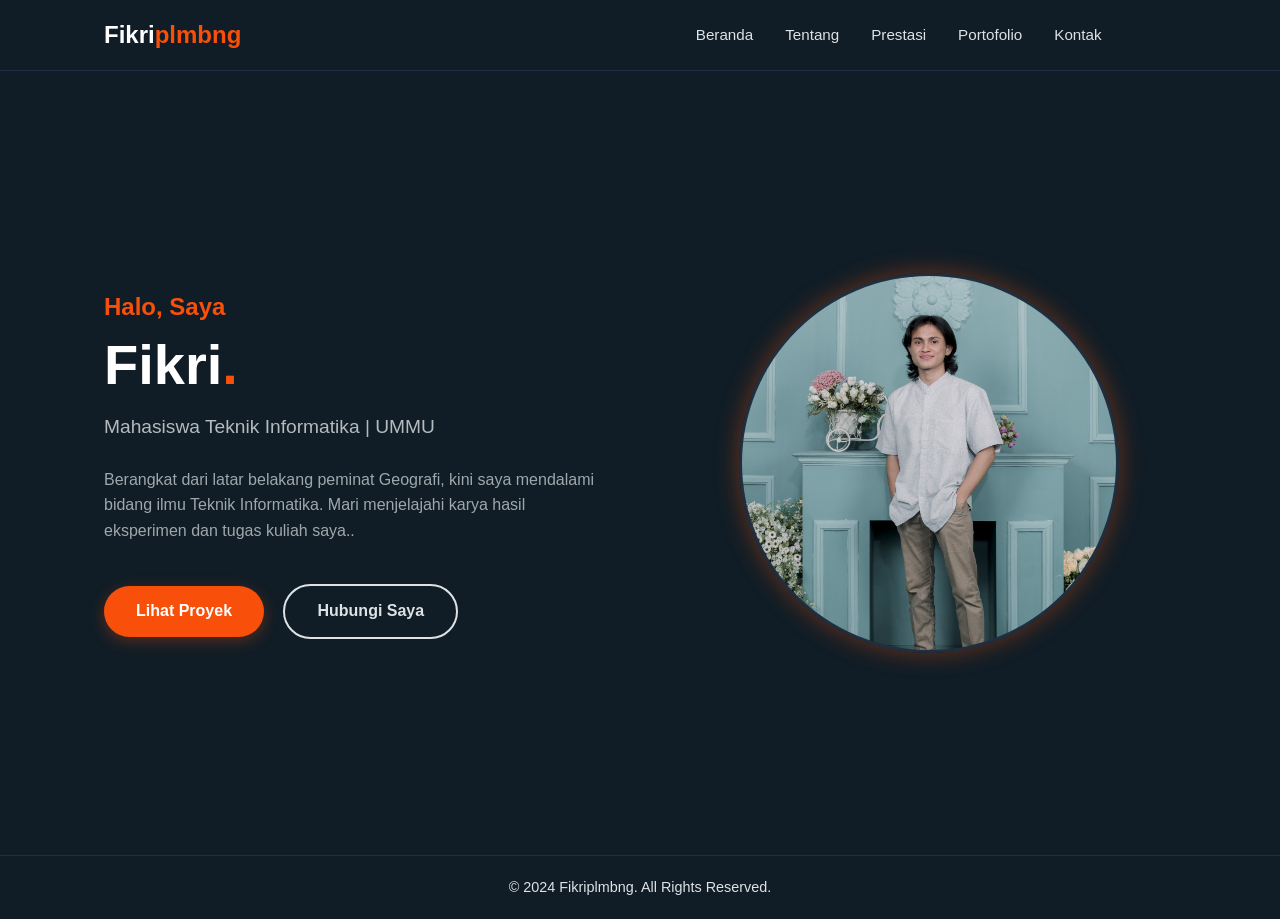
==== index.html @ 3927ded5 "Add files via upload" ====
<!DOCTYPE html>
<html lang="id">
  <head>
    <meta charset="UTF-8" />
    <meta name="viewport" content="width=device-width, initial-scale=1.0" />
    <title>Beranda - Fikriplmbng</title>
    <link rel="stylesheet" href="/css/style.css" />
  </head>
  <body>
    <header>
      <nav>
        <div class="logo">Fikri<span>plmbng</span></div>
        <ul class="nav-links">
          <li><a href="index.html">Beranda</a></li>
          <li><a href="about.html">Tentang</a></li>
          <li><a href="prestasi.html">Prestasi</a></li>
          <li><a href="portfolio.html">Portofolio</a></li>
          <li><a href="contact.html">Kontak</a></li>
        </ul>
        <div class="burger">
          <div class="line1"></div>
          <div class="line2"></div>
          <div class="line3"></div>
        </div>
      </nav>
    </header>
    <main>
      <section class="hero-split">
        <div class="hero-text">
          <h2>Halo, Saya</h2>
          <h1>Fikri<span>.</span></h1>

          <h3>Mahasiswa Teknik Informatika | UMMU</h3>

          <p>
            Berangkat dari latar belakang peminat Geografi, kini saya mendalami
            bidang ilmu Teknik Informatika. Mari menjelajahi karya hasil
            eksperimen dan tugas kuliah saya..
          </p>

          <div class="cta-group">
            <a href="portfolio.html" class="btn">Lihat Proyek</a>
            <a href="contact.html" class="btn btn-outline">Hubungi Saya</a>
          </div>
        </div>

        <div class="hero-image-container">
          <img src="../img/me.jpg" alt="Foto Profil" class="hero-img" />
        </div>
      </section>
    </main>
    <footer>
      <p>&copy; 2024 Fikriplmbng. All Rights Reserved.</p>
    </footer>

    <script src="/js/script.js"></script>
  </body>
</html>
<!-- tesjhhhhhhhhhhhhhhs -->
---- css/style.css ----
/* --- 1. RESET & VARIABLES (PALET "SOPHISTICATION") --- */
:root {
  /* -- PALET WARNA DARI GAMBAR -- */
  --navy-dark: #101d26; /* Background Utama (Deep Navy) */
  --navy-light: #1f2f40; /* Background Header/Card (Lighter Navy) */
  --orange-pop: #f8500a; /* Warna Aksen Utama (Vibrant Orange) */
  --grey-light: #dde2e5; /* Warna Teks (Light Grey-Blue) */
  --white: #ffffff; /* Putih Murni (untuk highlight tertentu) */
  --transition: all 0.3s ease;
}
* {
  margin: 0;
  padding: 0;
  box-sizing: border-box;
  font-family: "Segoe UI", Tahoma, Geneva, Verdana, sans-serif;
}
body {
  background-color: var(--navy-dark); /* Menggunakan #101d26 */
  color: var(--grey-light); /* Menggunakan #dde2e5 */
  line-height: 1.6;
  display: flex;
  flex-direction: column;
  min-height: 100vh;
}
/* --- 2. HEADER & NAVIGASI --- */
header {
  background-color: var(--navy-dark); /* Senada dengan body agar seamless */
  /* Opsional: Jika ingin header beda warna, ubah jadi var(--navy-light) */
  padding: 1rem 0;
  position: sticky;
  top: 0;
  z-index: 1000;
  border-bottom: 0.1px solid var(--navy-light); /* Garis tipis halus */
}
nav {
  display: flex;
  justify-content: space-between;
  align-items: center;
  padding: 0 5%;
  max-width: 1200px;
  margin: 0 auto;
}
.logo {
  font-size: 1.5rem;
  font-weight: bold;
  color: var(--white);
}
.logo span {
  color: var(--orange-pop); /* Titik/Aksen Orange */
}
.nav-links {
  display: flex;
  list-style: none;
  gap: 2rem;
  margin-left: 380px;
}
.nav-links a {
  text-decoration: none;
  color: var(--grey-light);
  font-weight: 500;
  transition: var(--transition);
  font-size: 0.95rem;
}
.nav-links a:hover,
.nav-links a.active {
  color: var(--orange-pop); /* Hover jadi Orange */
}
/* main hero */
main {
  flex: 1;
  display: flex;
  align-items: center;
  justify-content: center;
  padding: 2rem 5%;
  max-width: 1200px;
  margin: 0 auto;
  width: 100%;
}
.hero-split {
  display: flex;
  align-items: center;
  justify-content: space-between;
  width: 100%;
  gap: 4rem;
  min-height: 80vh;
}
.hero-text {
  flex: 1;
}
.hero-text h2 {
  font-size: 1.5rem;
  font-weight: 600;
  color: var(--orange-pop);
  margin-bottom: 0.5rem;
}
.hero-text h1 {
  font-size: 3.5rem;
  line-height: 1.1;
  color: var(--white);
  margin-bottom: 1rem;
}
.hero-text span {
  color: var(--orange-pop);
}
.hero-text h3 {
  font-size: 1.2rem;
  color: var(--grey-light);
  font-weight: 400;
  margin-bottom: 1.5rem;
  opacity: 0.8;
}
.hero-text p {
  margin-bottom: 2.5rem;
  max-width: 500px;
  color: var(--grey-light);
  opacity: 0.7; 
}
/* Kanan Hero */
.hero-image-container {
  flex: 1;
  display: flex;
  justify-content: center;
  position: relative;
  margin-left: 20px;
}
.hero-img {
  width: 380px;
  height: 380px;
  object-fit: cover;
  border-radius: 50%;
  border: 3px solid var(--navy-light); 
  box-shadow: 0 0 25px rgba(248, 80, 10, 0.4),inset 0 0 20px rgba(248, 80, 10, 0.2); 
  transition: var(--transition);
}
.hero-img:hover {
  transform: scale(1.02);
  border-color: var(--orange-pop);
  box-shadow: 0 0 40px rgba(248, 80, 10, 0.6), 0 0 80px rgba(248, 80, 10, 0.3);
}

/* Button*/
.btn {
  display: inline-block;
  background: var(--orange-pop); /* Tombol Orange */
  color: var(--white);
  padding: 0.8rem 2rem;
  text-decoration: none;
  border-radius: 50px; /* Tombol bulat (Pill shape) */
  font-weight: 600;
  transition: var(--transition);
  box-shadow: 0 4px 15px rgba(248, 80, 10, 0.3);
}
.btn:hover {
  background: #d64005; /* Warna orange sedikit lebih gelap saat hover */
  transform: translateY(-3px);
  box-shadow: 0 8px 20px rgba(248, 80, 10, 0.5);
}
.btn-outline {
  background: transparent;
  border: 2px solid var(--grey-light);
  color: var(--grey-light);
  box-shadow: none;
  margin-left: 15px;
}
.btn-outline:hover {
  background: var(--white);
  color: var(--navy-dark);
  border-color: var(--white);
}
/* Footer */
footer {
  color: var(--grey-light);
  text-align: center;
  padding: 20px;
  background: var(--navy-dark);
  border-top: 1px solid var(--navy-light);
  font-size: 0.9rem;
}
footer p {
  color: #dde2e5;
}

/* Responsive */
@media screen and (max-width: 968px) {
  .hero-split {
    flex-direction: column-reverse;
    text-align: center;
    gap: 3rem;
    padding-top: 2rem;
  }
  .hero-text p {
    margin: 0 auto 2rem auto;
  }
  .hero-img {
    width: 280px;
    height: 280px;
  }
  .hero-text h1 {
    font-size: 2.5rem;
  }
  .nav-links {
    display: none;
  }  
  .nav-links-mobile {
    display: flex !important;
    position: absolute;
    right: 0;
    top: 60px; 
    height: 90vh;
    background-color: var(--navy-light);
    flex-direction: column;
    align-items: center;
    width: 50%;
    transform: translateX(0%);
    transition: transform 0.5s ease-in;
    box-shadow: -2px 0 5px rgba(0, 0, 0, 0.5);
  }
  .burger {
    display: block;
    cursor: pointer;
  }
  .burger div {
    width: 25px;
    height: 3px;
    background-color: var(--white); 
    margin: 5px;
    transition: var(--transition);
  }
}
@media screen and (max-width: 968px) {
  .nav-links.nav-active {
    display: flex;
    flex-direction: column;
    position: absolute;
    right: 0;
    top: 70px; 
    height: 50vh;
    width: 50%;
    background-color: var(--navy-dark); 
    align-items: center;
    justify-content: space-evenly;
    transform: translateX(0%);
    transition: transforms 0.3s ease-in;
    border-left: 1px solid var(--orange-pop);
    border-bottom: 1px solid var(--orange-pop);
    z-index: 999;
  }

/* Awal Sembunyi kanan */
  .nav-links {
    position: fixed; /*Nanti pake absolute*/
    right: 0px;
    height: 92vh;
    top: 8vh;
    background-color: var(--navy-dark);
    display: flex;
    flex-direction: column;
    align-items: center;
    width: 50%;
    transform: translateX(100%);
    transition: transform 0.5s ease-in;
    display: none;
  }

/* Animasi Burger */
  .toggle .line1 {
    transform: rotate(-45deg) translate(-5px, 6px);
  }
  .toggle .line2 {
    opacity: 0;
  }
  .toggle .line3 {
    transform: rotate(45deg) translate(-5px, -6px);
  }
}

/* Grid System */
.grid-container {
  display: grid;
  grid-template-columns: repeat(auto-fit, minmax(280px, 1fr));
  gap: 2rem;
  margin-top: 2rem;
}
.card {
  background: var(--white);
  padding: 1.5rem;
  border-radius: 8px;
  box-shadow: 0 4px 6px var(--orange-pop);
  border-top: 4px solid var(--primary-color); 
}
.card h3,
p {
  color: #101d26;
}

.card:hover {
  transform: translateY(-5px);
  box-shadow: 0 10px 10px var(--orange-pop);
}

.cert-img {
  width: 100%;
  height: 180px;
  object-fit: cover;
  border-radius: 4px;
  margin-bottom: 1rem;
  /* background-color: #ddd;  */
}
/* Carousel Prestasi */
.carousel-container {
  position: relative;
  width: 100%;
  max-width: 980px; /* Penting */
  margin: 2rem auto;
  display: flex;
  align-items: center;
  justify-content: center;
}

.carousel-viewport {
  width: 100%;
  overflow: hidden; 
  padding: 10px 0; 
}

.carousel-track {
  display: flex;
  gap: 20px; 
  transition: transform 0.5s ease-in-out; 
  width: 890px; 
}

.carousel-card {
  padding: 10px;
  min-width: 280px; 
  max-width: 280px;
  flex-shrink: 0; 
}

.nav-btn {
  background-color: var(--navy-light);
  color: var(--orange-pop);
  border: 2px solid var(--orange-pop);
  width: 40px;
  height: 40px;
  border-radius: 50%;
  font-size: 1.2rem;
  cursor: pointer;
  z-index: 10;
  transition: var(--transition);
  display: flex;
  align-items: center;
  justify-content: center;
}

.nav-btn:hover {
  background-color: var(--orange-pop);
  color: var(--white);
  transform: scale(1.1);
}

#prevBtn {
  margin-right: 10px;
}
#nextBtn {
  margin-left: 10px;
}

/* Popup IMG */
.modal {
  display: none; 
  position: fixed;
  z-index: 9999;
  padding-top: 50px;
  left: 0;
  top: 0;
  width: 100%;
  height: 100%;
  overflow: auto;
  background-color: rgba(0, 0, 0, 0.9); 
}

.modal-content {
  margin-right: 200px;
  display: block;
  width: 60%;
  max-width: 700px;
  border-radius: 8px;
  border: 2px solid var(--orange-pop);
}

#caption {
  margin: 5px;
  display: block;
  width: 80%;
  max-width: 700px;
  text-align: center;
  color: #ccc;
  padding: 10px 0;
  height: 150px;
}

.close {
  position: absolute;
  top: 15px;
  right: 35px;
  color: #f1f1f1;
  font-size: 40px;
  font-weight: bold;
  transition: 0.3s;
  cursor: pointer;
}

.close:hover,
.close:focus {
  color: var(--orange-pop);
  text-decoration: none;
  cursor: pointer;
}
/* Animasi zoom */
.modal-content,
#caption {
  animation-name: zoom;
  animation-duration: 0.6s;
}

@keyframes zoom {
  from {
    transform: scale(0);
  }
  to {
    transform: scale(1);
  }
}

article p {
  color: #dde2e5;
}

.contact-section {
  width: 100%;
  max-width: 800px;
  margin: 0 auto;
  padding: 2rem 1rem;
}

.contact-header {
  text-align: center;
  margin-bottom: 5px;
}

.contact-header h1 span {
  color: var(--orange-pop);
}

.contact-wrapper {
  background-color: var(--navy-light); 
  padding: 2.5rem;
  border-radius: 15px;
  box-shadow: 0 10px 30px rgba(0, 0, 0, 0.3); 
  border: 1px solid rgba(255, 255, 255, 0.05); 
}

.form-group {
  margin-bottom: 1.5rem;
  position: relative;
}

.form-group label {
  display: block;
  margin-bottom: 0.5rem;
  font-size: 0.95rem;
  color: var(--grey-light);
  font-weight: 500;
}

.form-group input,
.form-group textarea {
  width: 100%;
  padding: 12px 15px;
  background-color: var(--navy-dark); 
  border: 2px solid transparent;
  border-radius: 8px;
  color: var(--white);
  font-size: 1rem;
  transition: var(--transition);
  outline: none;
}

.form-group input:focus,
.form-group textarea:focus {
  border-color: var(--orange-pop);
  box-shadow: 0 0 10px rgba(248, 80, 10, 0.2);
  background-color: #0d1820;
}

.error-msg {
  color: #ff4d4d;
  font-size: 0.8rem;
  margin-top: 5px;
  display: none;
}

.btn-block {
  width: 100%;
  margin-top: 1rem;
  cursor: pointer;
  border: none;
  font-size: 1rem;
}

@media screen and (max-width: 600px) {
  .contact-wrapper {
    padding: 1.5rem; /* Padding lebih kecil di HP */
  }

  .contact-header h1 {
    font-size: 2rem;
  }
}

.social-section {
  margin-top: 2rem;
  padding-top: 1.5rem;
  border-top: 1px solid rgba(255, 255, 255, 0.1); 
  text-align: center;
}

.social-section p {
  margin-bottom: 1rem;
  font-size: 0.9rem;
  color: var(--grey-light);
  opacity: 0.8;
}

.social-icons {
  display: flex;
  justify-content: center;
  gap: 1.5rem; 
}

.social-icons a {
  color: var(--grey-light); 
  font-size: 1.8rem; 
  transition: var(--transition);
  display: inline-block;
}

.social-icons a:hover {
  color: var(--orange-pop); 
  transform: translateY(-5px); 
}

.carousel-card {
  display: flex;
  flex-direction: column;
  justify-content: flex-start; 
}


.carousel-card p {
  overflow: hidden;
  text-overflow: ellipsis;
}

.about-section {
  max-width: 900px;
  margin: 0 auto;
  padding: 2rem 1rem;
}

.about-intro {
  text-align: center;
  margin-bottom: 4rem;
}

.about-intro .lead {
  font-size: 1.2rem;
  color: var(--white);
  font-weight: 500;
}

.about-intro article {
  text-align: left;
  background: var(--navy-light);
  padding: 2rem;
  border-radius: 15px;
  border-left: 4px solid var(--orange-pop);
  line-height: 1.8;
}

.education-section h2 {
  text-align: center;
  margin-bottom: 3rem;
  font-size: 2rem;
}

.timeline {
  position: relative;
  max-width: 800px;
  margin: 0 auto;
}

.timeline::after {
  content: "";
  position: absolute;
  width: 4px;
  background-color: var(--navy-light);
  top: 0;
  bottom: 0;
  left: 20px;
  margin-left: -2px;
}

.timeline-item {
  padding: 10px 40px;
  position: relative;
  background-color: inherit;
  width: 100%;
  margin-bottom: 2rem;
}

.timeline-dot {
  position: absolute;
  width: 20px;
  height: 20px;
  right: -10px; 
  background-color: var(--orange-pop);
  border: 4px solid var(--navy-dark);
  top: 15px;
  border-radius: 50%;
  z-index: 1;
  left: 11px;
}

.timeline-date {
  font-weight: bold;
  color: var(--orange-pop);
  margin-bottom: 0.5rem;
  font-size: 0.9rem;
}

.timeline-content {
  padding: 20px;
  background-color: var(--navy-light);
  position: relative;
  border-radius: 8px;
  box-shadow: 0 4px 15px rgba(0, 0, 0, 0.2);
  transition: var(--transition);
}

.timeline-content:hover {
  transform: translateX(10px); 
  border-left: 2px solid var(--orange-pop);
}

.timeline-content {
  background-color: var(--navy-light);
  border: 1px solid rgba(255, 255, 255, 0.1);
}

.timeline-content h3 {
  color: var(--white) !important;
  font-weight: 600;
}

.timeline-content h4 {
  color: #000000 !important;
  font-weight: 500;
  margin-top: 5px;
  margin-bottom: 10px;
  font-size: 1rem;
}

.timeline-content p {
  color: #e0e6ed !important;
  opacity: 0.9;
  line-height: 1.6;
}

.clickable-item .timeline-content::after {
  color: var(--orange-pop);
  font-weight: bold;
}

@media screen and (max-width: 600px) {
  .timeline::after {
    left: 20px;
  }

  .timeline-item {
    padding-left: 50px;
    padding-right: 0;
  }

  .timeline-dot {
    left: 11px;
  }
}

.clickable-item .timeline-content {
  cursor: pointer;
  position: relative;
}

.clickable-item .timeline-content::after {
  content: "Klik detail";
  position: absolute;
  bottom: 10px;
  right: 10px;
  font-size: 0.7rem;
  color: var(--orange-pop);
  opacity: 0.7;
}

.clickable-item .timeline-content:hover {
  background-color: #253646;
  transform: scale(1.02);
}

.text-modal-content {
  background-color: var(--navy-light);
  color: var(--grey-light);
  padding: 2rem;
  width: 90%;
  max-width: 600px;
  border-left: 5px solid var(--orange-pop);
  border-radius: 8px;
  margin: 10vh auto;
  position: relative;
  max-height: 80vh;
  overflow-y: auto;
}

.close-text {
  position: absolute;
  top: 10px;
  right: 20px;
  color: var(--grey-light);
  font-size: 30px;
  font-weight: bold;
  cursor: pointer;
  transition: 0.3s;
}

.close-text:hover {
  color: var(--orange-pop);
}

#modalBody h3 {
  color: var(--orange-pop);
  border-bottom: 1px solid rgba(255, 255, 255, 0.1);
  padding-bottom: 10px;
  margin-bottom: 15px;
}

#modalBody {
  color: var(--grey-light);
}

#modalBody p,
#modalBody ul,
#modalBody li {
  color: #e0e6ed !important;
  line-height: 1.6;
  text-align: justify;
  list-style-type: none;
}

#modalBody h3 {
  color: var(--orange-pop) !important;
  margin-top: 0;
  padding-bottom: 10px;
  border-bottom: 1px solid rgba(255, 255, 255, 0.1);
}

#modalBody strong {
  color: #ffffff !important;
}

.text-modal-content {
  background-color: var(--navy-light) !important;
  border: 1px solid var(--orange-pop);
  box-shadow: 0 0 20px rgba(0, 0, 0, 0.5);
}
@media screen and (max-width: 768px) {
  .carousel-container {
    width: 100%;
    margin: 0;
    padding: 0;
  }

  .carousel-viewport {
    width: 70%;
    overflow: hidden;
  }

  .carousel-track {
    display: flex;
    gap: 0; /* Tetap 0*/
    width: 100%;
  }

  .carousel-card {
    min-width: 100%; 
    width: 100%;
    box-sizing: border-box; 
    padding: 2rem 1rem; 
    border-radius: 2;
    box-shadow: none;
    display: flex; 
    flex-direction: column;
    justify-content: center;
  }

  .nav-btn {
    position: absolute;
    top: 50%;
    transform: translateY(-50%);
    width: 35px;
    height: 35px;
    background: rgba(0, 0, 0, 0.6);
    border: none;
    color: #fff;
    z-index: 50;
    border-radius: 50%;
  }
  #prevBtn {
    left: 10px;
  }
  #nextBtn {
    right: 10px;
  }

  .cert-img {
    width: 100%;
    height: auto;
    max-height: 200px;
    object-fit: contain; 
    margin-bottom: 1rem;
    background-color: #f0f0f0;
  }
}
@media screen and (max-width: 375px) {
  section h1 {
    font-size: 1.7rem;
    margin-bottom: 0.5rem;
    margin-left: 50px;
  }

  .carousel-card {
    padding: 1rem 0.5rem; 
  }

  .carousel-card h3 {
    font-size: 1.1rem; 
    margin-bottom: 0.2rem;
  }

  .carousel-card p {
    font-size: 0.85rem; 
    line-height: 1.4;
  }

  .cert-img {
    max-height: 150px; 
    margin-bottom: 0.5rem;
  }

  .nav-btn {
    width: 28px; 
    height: 28px;
    font-size: 0.8rem;
  }

  #prevBtn {
    left: 2px;
  }
  #nextBtn {
    right: 2px;
  }
}
@media screen and (max-width: 968px) {
  .modal-content {
    margin: auto;
    display: block;
    width: 90%;
    max-width: 700px;
    border-radius: 8px;
    border: 2px solid var(--orange-pop);
  }
}
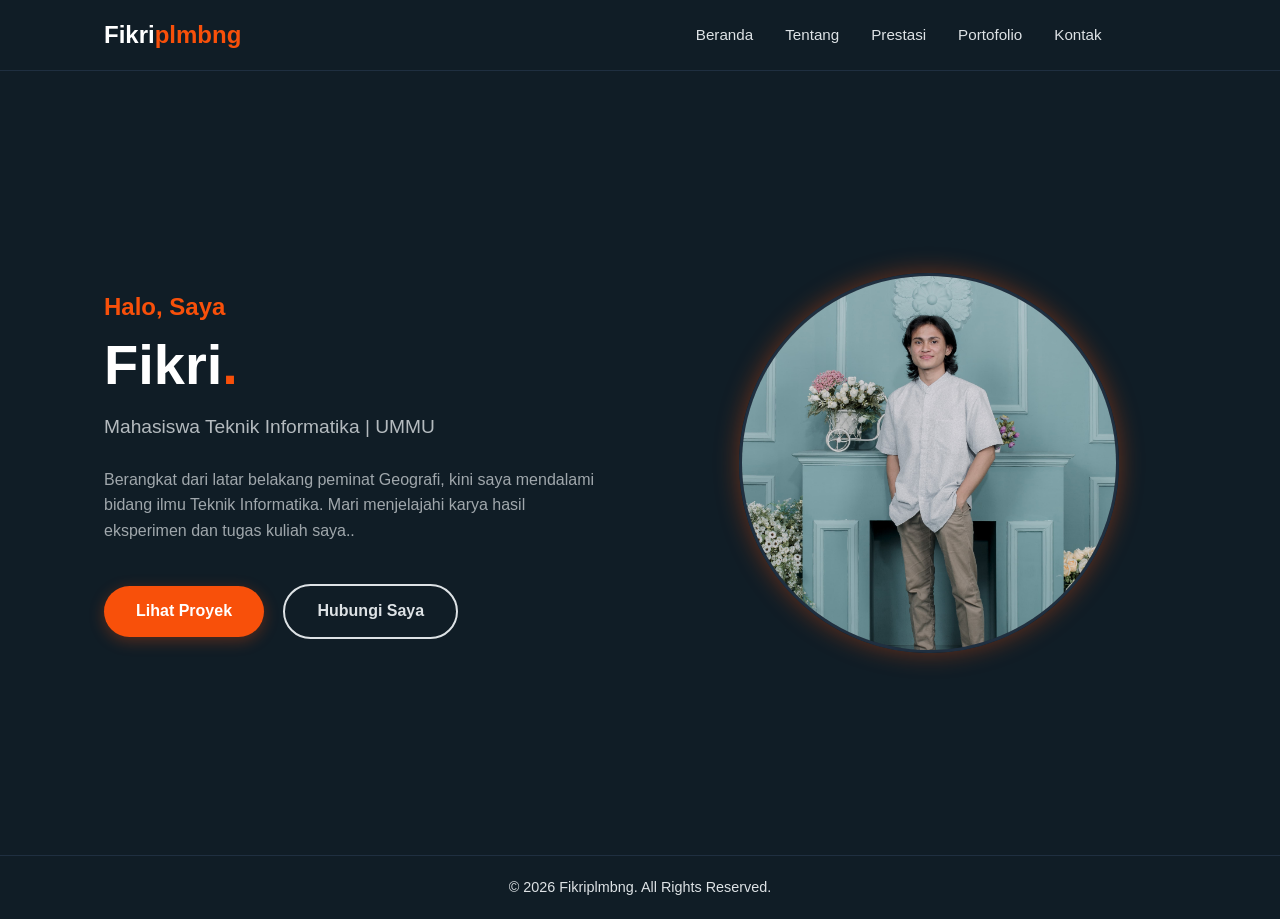
==== commit 4e871467: "Add files via upload" ====
--- a/index.html
+++ b/index.html
@@ -1,10 +1,10 @@
-<!DOCTYPE html>
+  <!DOCTYPE html>
 <html lang="id">
   <head>
-    <meta charset="UTF-8" />
-    <meta name="viewport" content="width=device-width, initial-scale=1.0" />
+    <meta charset="UTF-8" >
+    <meta name="viewport" content="width=device-width, initial-scale=1.0">
     <title>Beranda - Fikriplmbng</title>
-    <link rel="stylesheet" href="/css/style.css" />
+    <link rel="stylesheet" href="css/style.css">
   </head>
   <body>
     <header>
@@ -50,10 +50,10 @@
       </section>
     </main>
     <footer>
-      <p>&copy; 2024 Fikriplmbng. All Rights Reserved.</p>
+      <p>&copy; 2026 Fikriplmbng. All Rights Reserved.</p>
     </footer>
 
     <script src="/js/script.js"></script>
   </body>
 </html>
-<!-- tesjhhhhhhhhhhhhhhs -->
+
--- a/css/style.css
+++ b/css/style.css
@@ -1,11 +1,9 @@
-/* --- 1. RESET & VARIABLES (PALET "SOPHISTICATION") --- */
 :root {
-  /* -- PALET WARNA DARI GAMBAR -- */
-  --navy-dark: #101d26; /* Background Utama (Deep Navy) */
-  --navy-light: #1f2f40; /* Background Header/Card (Lighter Navy) */
-  --orange-pop: #f8500a; /* Warna Aksen Utama (Vibrant Orange) */
-  --grey-light: #dde2e5; /* Warna Teks (Light Grey-Blue) */
-  --white: #ffffff; /* Putih Murni (untuk highlight tertentu) */
+  --navy-dark: #101d26; 
+  --navy-light: #1f2f40; 
+  --orange-pop: #f8500a; 
+  --grey-light: #dde2e5; 
+  --white: #ffffff; 
   --transition: all 0.3s ease;
 }
 * {
@@ -15,22 +13,21 @@
   font-family: "Segoe UI", Tahoma, Geneva, Verdana, sans-serif;
 }
 body {
-  background-color: var(--navy-dark); /* Menggunakan #101d26 */
-  color: var(--grey-light); /* Menggunakan #dde2e5 */
+  background-color: var(--navy-dark); 
+  color: var(--grey-light); 
   line-height: 1.6;
   display: flex;
   flex-direction: column;
   min-height: 100vh;
 }
-/* --- 2. HEADER & NAVIGASI --- */
+
 header {
-  background-color: var(--navy-dark); /* Senada dengan body agar seamless */
-  /* Opsional: Jika ingin header beda warna, ubah jadi var(--navy-light) */
+  background-color: var(--navy-dark);
   padding: 1rem 0;
   position: sticky;
   top: 0;
   z-index: 1000;
-  border-bottom: 0.1px solid var(--navy-light); /* Garis tipis halus */
+  border-bottom: 0.1px solid var(--navy-light);
 }
 nav {
   display: flex;
@@ -46,7 +43,7 @@
   color: var(--white);
 }
 .logo span {
-  color: var(--orange-pop); /* Titik/Aksen Orange */
+  color: var(--orange-pop);
 }
 .nav-links {
   display: flex;
@@ -63,7 +60,7 @@
 }
 .nav-links a:hover,
 .nav-links a.active {
-  color: var(--orange-pop); /* Hover jadi Orange */
+  color: var(--orange-pop); 
 }
 /* main hero */
 main {
@@ -89,7 +86,7 @@
 }
 .hero-text h2 {
   font-size: 1.5rem;
-  font-weight: 600;
+  font-weight: 700;
   color: var(--orange-pop);
   margin-bottom: 0.5rem;
 }
@@ -113,7 +110,7 @@
   margin-bottom: 2.5rem;
   max-width: 500px;
   color: var(--grey-light);
-  opacity: 0.7; 
+  opacity: 0.7;
 }
 /* Kanan Hero */
 .hero-image-container {
@@ -128,8 +125,9 @@
   height: 380px;
   object-fit: cover;
   border-radius: 50%;
-  border: 3px solid var(--navy-light); 
-  box-shadow: 0 0 25px rgba(248, 80, 10, 0.4),inset 0 0 20px rgba(248, 80, 10, 0.2); 
+  border: 3px solid var(--navy-light);
+  box-shadow: 0 0 25px rgba(248, 80, 10, 0.4),
+    inset 0 0 20px rgba(248, 80, 10, 0.2);
   transition: var(--transition);
 }
 .hero-img:hover {
@@ -141,17 +139,17 @@
 /* Button*/
 .btn {
   display: inline-block;
-  background: var(--orange-pop); /* Tombol Orange */
+  background: var(--orange-pop); 
   color: var(--white);
   padding: 0.8rem 2rem;
   text-decoration: none;
-  border-radius: 50px; /* Tombol bulat (Pill shape) */
+  border-radius: 50px;
   font-weight: 600;
   transition: var(--transition);
   box-shadow: 0 4px 15px rgba(248, 80, 10, 0.3);
 }
 .btn:hover {
-  background: #d64005; /* Warna orange sedikit lebih gelap saat hover */
+  background: #d64005; 
   transform: translateY(-3px);
   box-shadow: 0 8px 20px rgba(248, 80, 10, 0.5);
 }
@@ -167,7 +165,7 @@
   color: var(--navy-dark);
   border-color: var(--white);
 }
-/* Footer */
+
 footer {
   color: var(--grey-light);
   text-align: center;
@@ -180,7 +178,6 @@
   color: #dde2e5;
 }
 
-/* Responsive */
 @media screen and (max-width: 968px) {
   .hero-split {
     flex-direction: column-reverse;
@@ -200,12 +197,12 @@
   }
   .nav-links {
     display: none;
-  }  
+  }
   .nav-links-mobile {
     display: flex !important;
     position: absolute;
     right: 0;
-    top: 60px; 
+    top: 60px;
     height: 90vh;
     background-color: var(--navy-light);
     flex-direction: column;
@@ -222,47 +219,56 @@
   .burger div {
     width: 25px;
     height: 3px;
-    background-color: var(--white); 
+    background-color: var(--white);
     margin: 5px;
     transition: var(--transition);
   }
 }
+
 @media screen and (max-width: 968px) {
-  .nav-links.nav-active {
-    display: flex;
-    flex-direction: column;
-    position: absolute;
+  .nav-links {
+    position: fixed;
     right: 0;
-    top: 70px; 
-    height: 50vh;
-    width: 50%;
-    background-color: var(--navy-dark); 
-    align-items: center;
-    justify-content: space-evenly;
-    transform: translateX(0%);
-    transition: transforms 0.3s ease-in;
-    border-left: 1px solid var(--orange-pop);
-    border-bottom: 1px solid var(--orange-pop);
-    z-index: 999;
-  }
-
-/* Awal Sembunyi kanan */
-  .nav-links {
-    position: fixed; /*Nanti pake absolute*/
-    right: 0px;
-    height: 92vh;
-    top: 8vh;
+    height: 90vh;
+    top: 0;
     background-color: var(--navy-dark);
     display: flex;
     flex-direction: column;
     align-items: center;
-    width: 50%;
-    transform: translateX(100%);
-    transition: transform 0.5s ease-in;
-    display: none;
-  }
-
-/* Animasi Burger */
+    justify-content: center;
+    width: 40%;
+    transform: translateX(100%); 
+    transition: transform 0.4s ease-in-out;
+    z-index: 998;
+    margin-left: 0 !important; 
+    padding-top: 60px;
+    box-shadow: -5px 0 15px rgba(0, 0, 0, 0.5);
+  }
+
+  .nav-links.nav-active {
+    transform: translateX(0%);
+  }
+
+  .nav-links li {
+    margin: 1.5rem 0;
+    opacity: 0; 
+    opacity: 1;
+  }
+
+  .burger {
+    display: block;
+    cursor: pointer;
+    z-index: 999;
+  }
+
+  .burger div {
+    width: 25px;
+    height: 3px;
+    background-color: var(--white);
+    margin: 5px;
+    transition: all 0.3s ease;
+  }
+
   .toggle .line1 {
     transform: rotate(-45deg) translate(-5px, 6px);
   }
@@ -286,7 +292,7 @@
   padding: 1.5rem;
   border-radius: 8px;
   box-shadow: 0 4px 6px var(--orange-pop);
-  border-top: 4px solid var(--primary-color); 
+  border-top: 4px solid var(--primary-color);
 }
 .card h3,
 p {
@@ -304,9 +310,8 @@
   object-fit: cover;
   border-radius: 4px;
   margin-bottom: 1rem;
-  /* background-color: #ddd;  */
-}
-/* Carousel Prestasi */
+}
+
 .carousel-container {
   position: relative;
   width: 100%;
@@ -319,22 +324,22 @@
 
 .carousel-viewport {
   width: 100%;
-  overflow: hidden; 
-  padding: 10px 0; 
+  overflow: hidden;
+  padding: 10px 0;
 }
 
 .carousel-track {
   display: flex;
-  gap: 20px; 
-  transition: transform 0.5s ease-in-out; 
-  width: 890px; 
+  gap: 20px;
+  transition: transform 0.9s ease-in-out;
+  width: 890px;
 }
 
 .carousel-card {
   padding: 10px;
-  min-width: 280px; 
+  min-width: 280px;
   max-width: 280px;
-  flex-shrink: 0; 
+  flex-shrink: 0;
 }
 
 .nav-btn {
@@ -368,7 +373,7 @@
 
 /* Popup IMG */
 .modal {
-  display: none; 
+  display: none;
   position: fixed;
   z-index: 9999;
   padding-top: 50px;
@@ -377,7 +382,7 @@
   width: 100%;
   height: 100%;
   overflow: auto;
-  background-color: rgba(0, 0, 0, 0.9); 
+  background-color: rgba(0, 0, 0, 0.9);
 }
 
 .modal-content {
@@ -454,11 +459,11 @@
 }
 
 .contact-wrapper {
-  background-color: var(--navy-light); 
+  background-color: var(--navy-light);
   padding: 2.5rem;
   border-radius: 15px;
-  box-shadow: 0 10px 30px rgba(0, 0, 0, 0.3); 
-  border: 1px solid rgba(255, 255, 255, 0.05); 
+  box-shadow: 0 10px 30px rgba(0, 0, 0, 0.3);
+  border: 1px solid rgba(255, 255, 255, 0.05);
 }
 
 .form-group {
@@ -478,7 +483,7 @@
 .form-group textarea {
   width: 100%;
   padding: 12px 15px;
-  background-color: var(--navy-dark); 
+  background-color: var(--navy-dark);
   border: 2px solid transparent;
   border-radius: 8px;
   color: var(--white);
@@ -511,7 +516,7 @@
 
 @media screen and (max-width: 600px) {
   .contact-wrapper {
-    padding: 1.5rem; /* Padding lebih kecil di HP */
+    padding: 1.5rem;
   }
 
   .contact-header h1 {
@@ -522,7 +527,7 @@
 .social-section {
   margin-top: 2rem;
   padding-top: 1.5rem;
-  border-top: 1px solid rgba(255, 255, 255, 0.1); 
+  border-top: 1px solid rgba(255, 255, 255, 0.1);
   text-align: center;
 }
 
@@ -536,27 +541,27 @@
 .social-icons {
   display: flex;
   justify-content: center;
-  gap: 1.5rem; 
+  gap: 1.5rem;
 }
 
 .social-icons a {
-  color: var(--grey-light); 
-  font-size: 1.8rem; 
+  color: var(--grey-light);
+  font-size: 1.8rem;
   transition: var(--transition);
   display: inline-block;
 }
 
 .social-icons a:hover {
-  color: var(--orange-pop); 
-  transform: translateY(-5px); 
+  color: var(--orange-pop);
+  transform: translateY(-5px);
 }
 
 .carousel-card {
   display: flex;
   flex-direction: column;
-  justify-content: flex-start; 
-}
-
+  justify-content: flex-start;
+  box-sizing: border-box;
+}
 
 .carousel-card p {
   overflow: hidden;
@@ -624,7 +629,7 @@
   position: absolute;
   width: 20px;
   height: 20px;
-  right: -10px; 
+  right: -10px;
   background-color: var(--orange-pop);
   border: 4px solid var(--navy-dark);
   top: 15px;
@@ -650,7 +655,7 @@
 }
 
 .timeline-content:hover {
-  transform: translateX(10px); 
+  transform: translateX(10px);
   border-left: 2px solid var(--orange-pop);
 }
 
@@ -784,6 +789,9 @@
   box-shadow: 0 0 20px rgba(0, 0, 0, 0.5);
 }
 @media screen and (max-width: 768px) {
+  h1 {
+    text-align: center;
+  }
   .carousel-container {
     width: 100%;
     margin: 0;
@@ -791,102 +799,52 @@
   }
 
   .carousel-viewport {
-    width: 70%;
+    width: 40%;
     overflow: hidden;
   }
 
   .carousel-track {
     display: flex;
-    gap: 0; /* Tetap 0*/
+    gap: 20px; /* Tetap 0*/
     width: 100%;
   }
 
   .carousel-card {
-    min-width: 100%; 
+    min-width: 100%;
     width: 100%;
-    box-sizing: border-box; 
-    padding: 2rem 1rem; 
-    border-radius: 2;
-    box-shadow: none;
-    display: flex; 
-    flex-direction: column;
-    justify-content: center;
   }
 
   .nav-btn {
     position: absolute;
     top: 50%;
     transform: translateY(-50%);
-    width: 35px;
-    height: 35px;
-    background: rgba(0, 0, 0, 0.6);
-    border: none;
-    color: #fff;
-    z-index: 50;
+    background-color: var(--navy-light);
+    color: var(--orange-pop);
+    border: 2px solid var(--orange-pop);
     border-radius: 50%;
+    width: 40px;
+    height: 40px;
+    cursor: pointer;
+    z-index: 10;
+    font-size: 1.2rem;
+    transition: 0.3s;
+    display: flex;
+    align-items: center;
+    justify-content: center;
   }
   #prevBtn {
-    left: 10px;
+    left: 115px;
   }
   #nextBtn {
-    right: 10px;
+    right: 115px;
   }
 
   .cert-img {
     width: 100%;
     height: auto;
-    max-height: 200px;
-    object-fit: contain; 
+    min-height: 200px;
+    object-fit: contain;
     margin-bottom: 1rem;
     background-color: #f0f0f0;
   }
 }
-@media screen and (max-width: 375px) {
-  section h1 {
-    font-size: 1.7rem;
-    margin-bottom: 0.5rem;
-    margin-left: 50px;
-  }
-
-  .carousel-card {
-    padding: 1rem 0.5rem; 
-  }
-
-  .carousel-card h3 {
-    font-size: 1.1rem; 
-    margin-bottom: 0.2rem;
-  }
-
-  .carousel-card p {
-    font-size: 0.85rem; 
-    line-height: 1.4;
-  }
-
-  .cert-img {
-    max-height: 150px; 
-    margin-bottom: 0.5rem;
-  }
-
-  .nav-btn {
-    width: 28px; 
-    height: 28px;
-    font-size: 0.8rem;
-  }
-
-  #prevBtn {
-    left: 2px;
-  }
-  #nextBtn {
-    right: 2px;
-  }
-}
-@media screen and (max-width: 968px) {
-  .modal-content {
-    margin: auto;
-    display: block;
-    width: 90%;
-    max-width: 700px;
-    border-radius: 8px;
-    border: 2px solid var(--orange-pop);
-  }
-}
